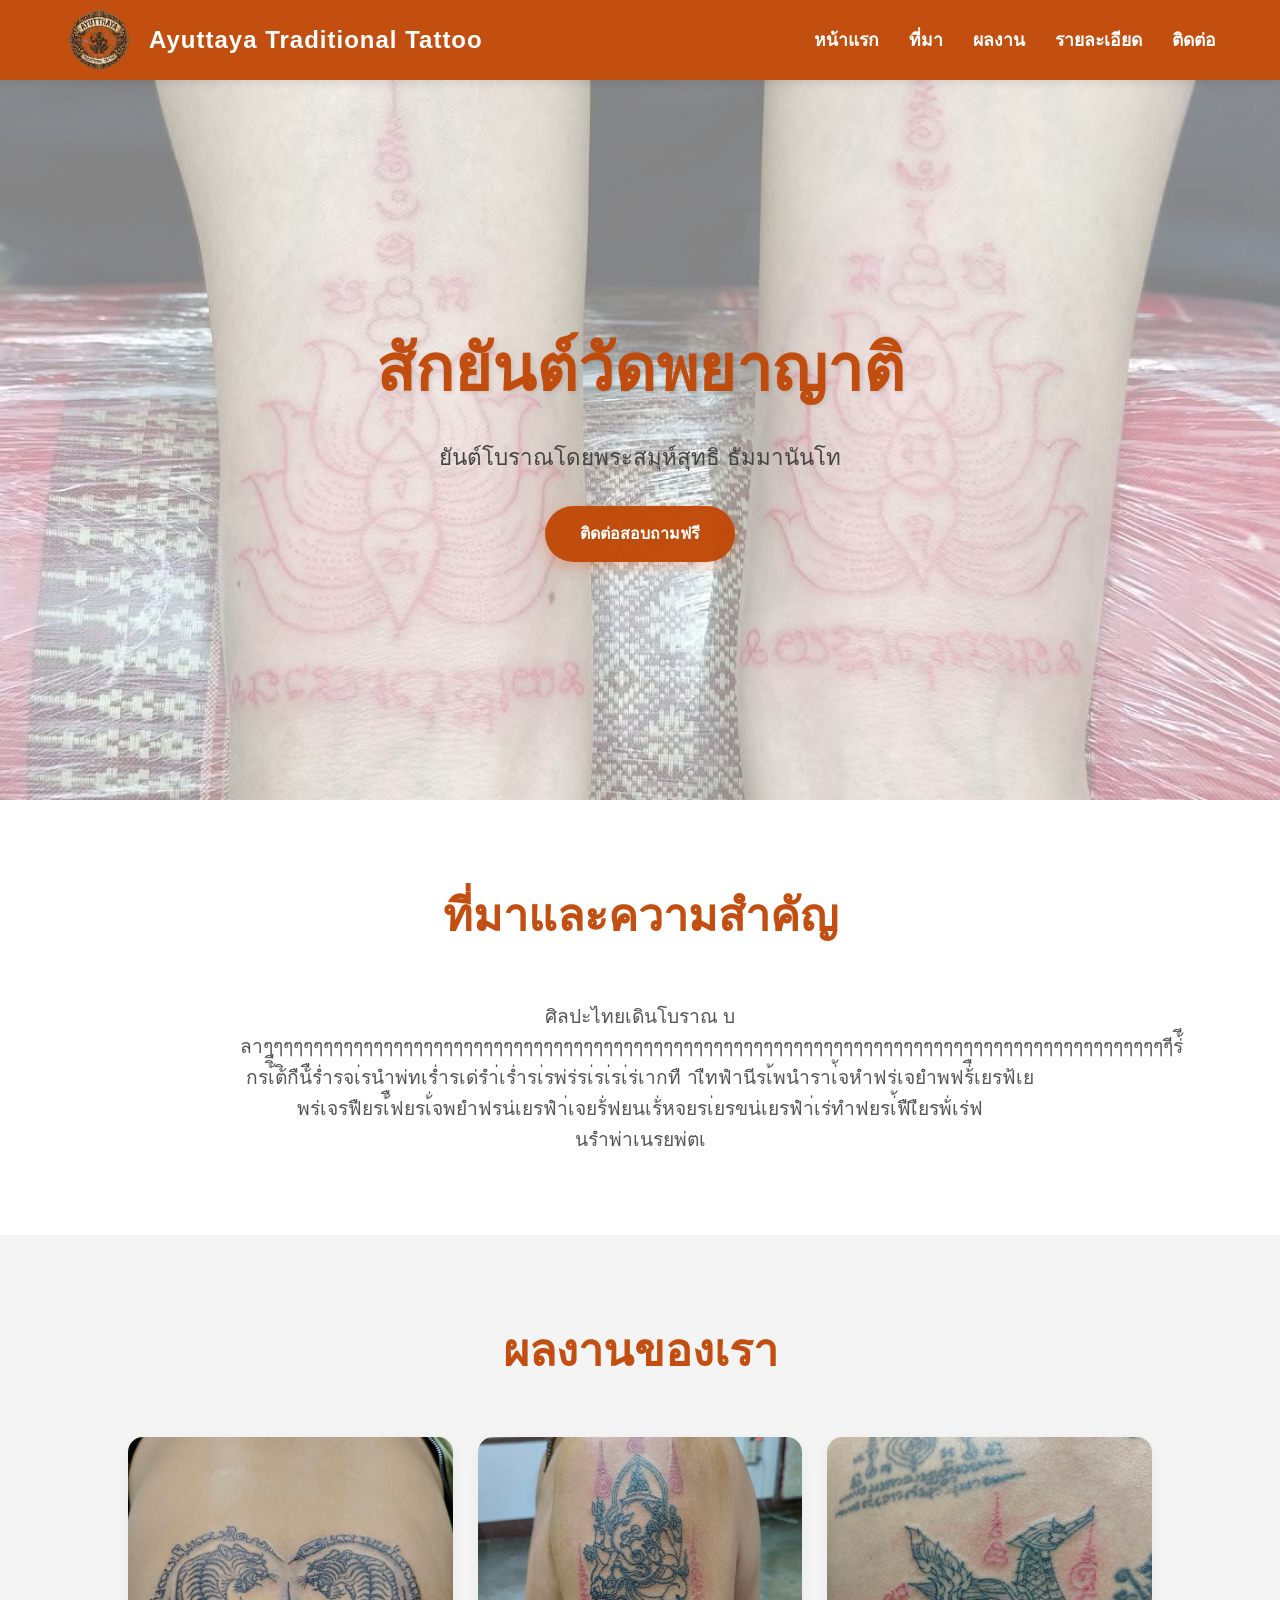
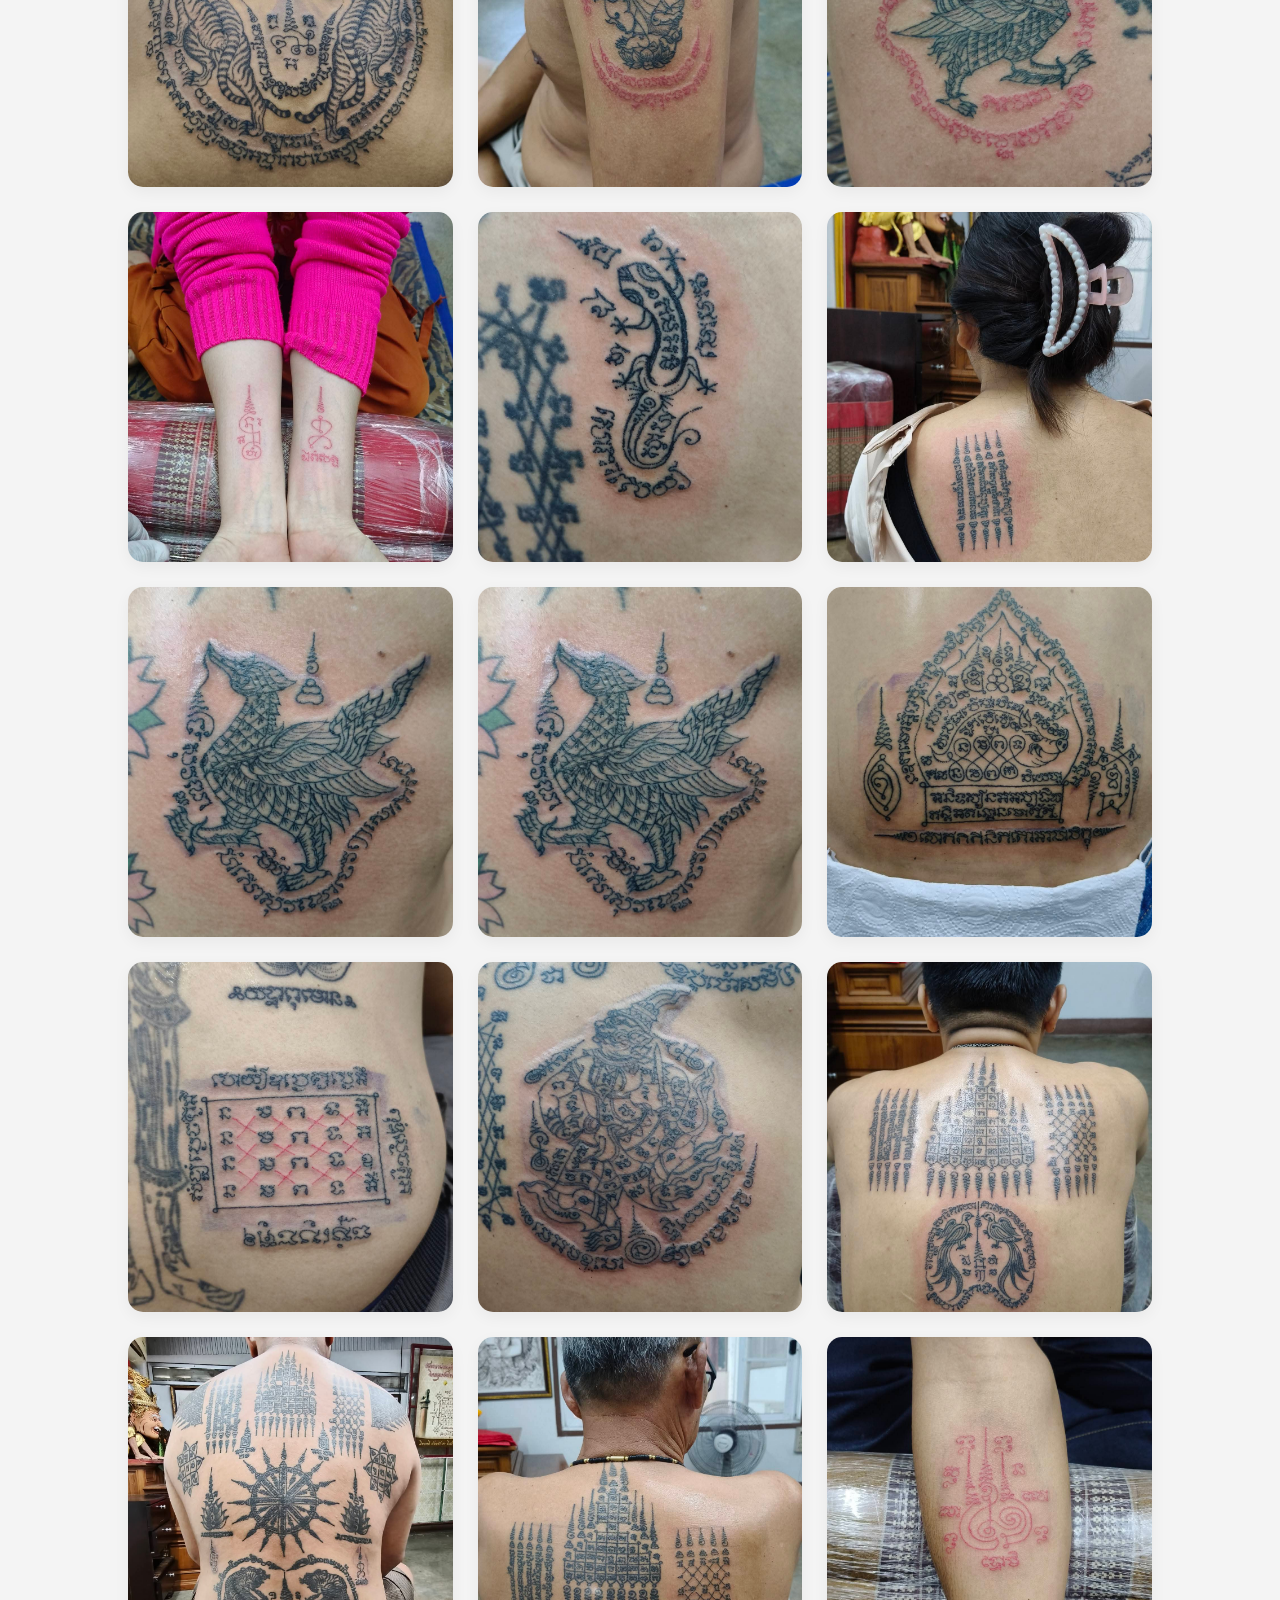
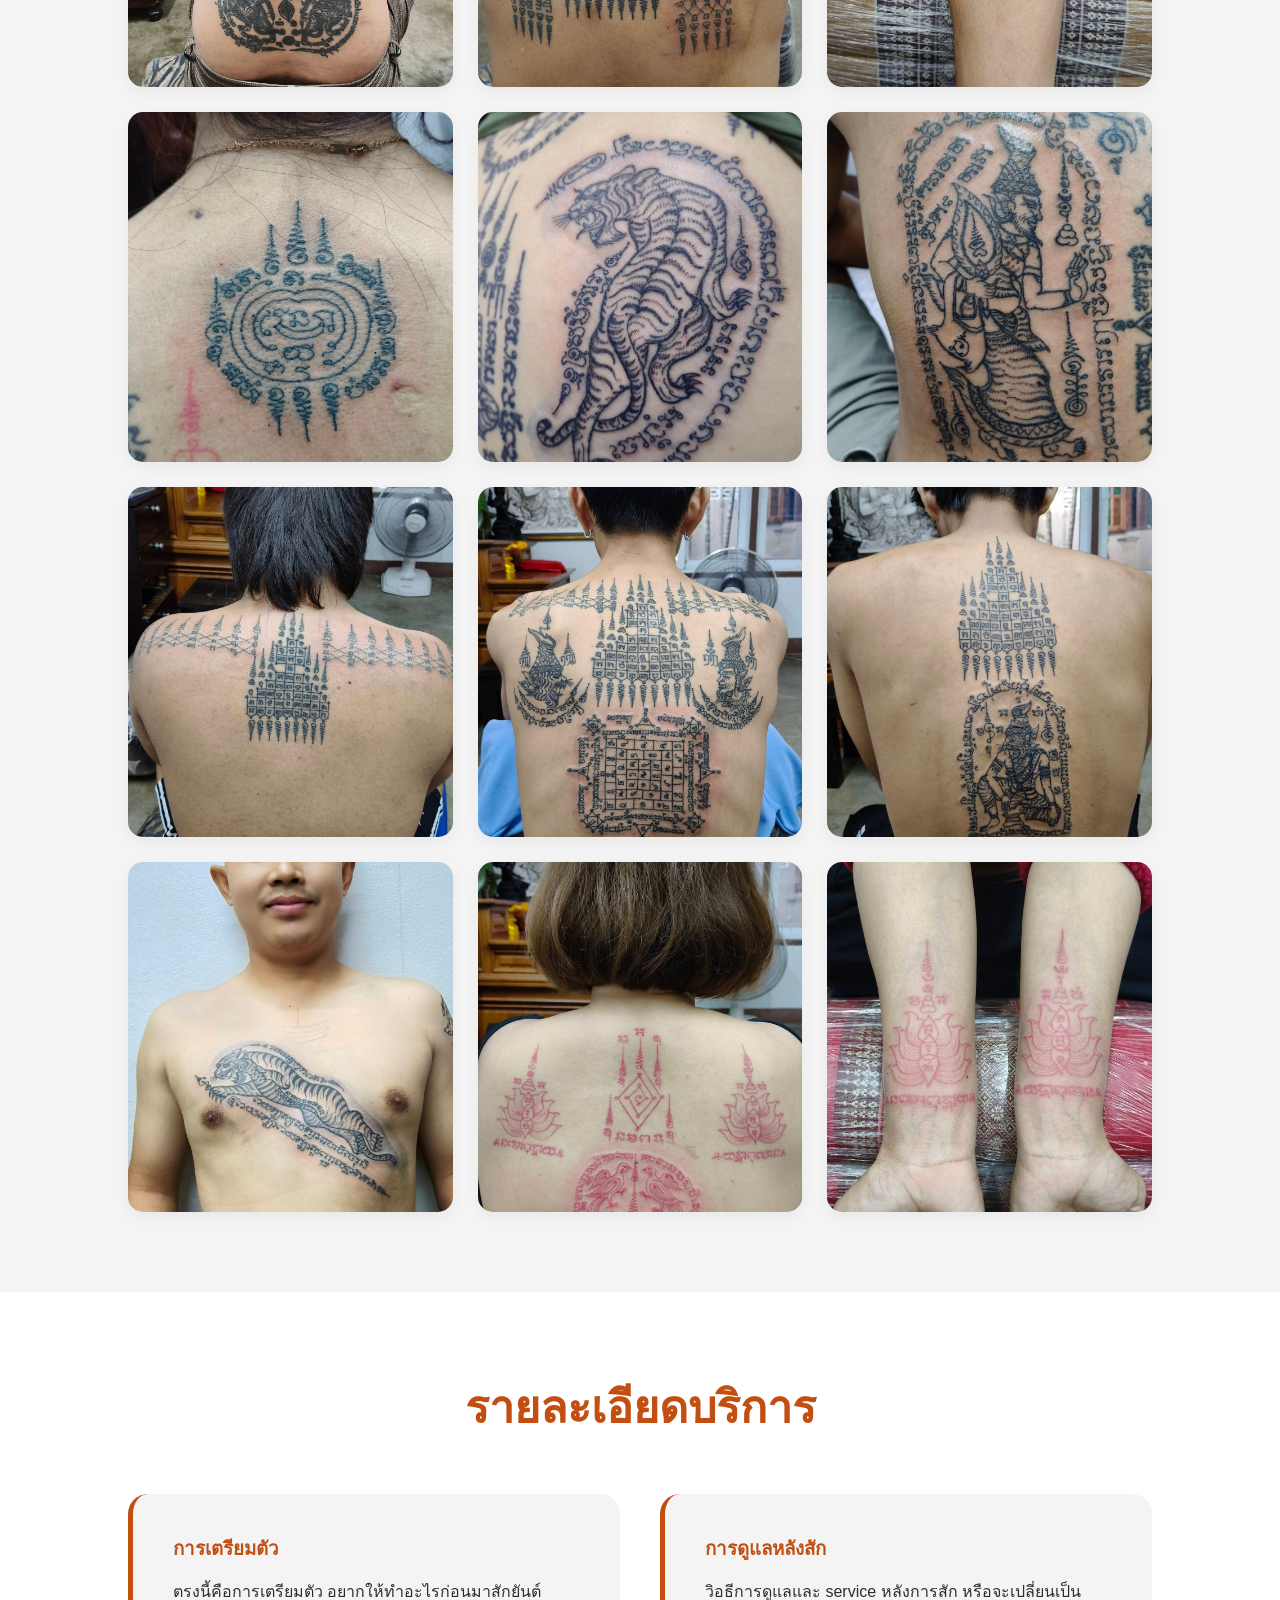
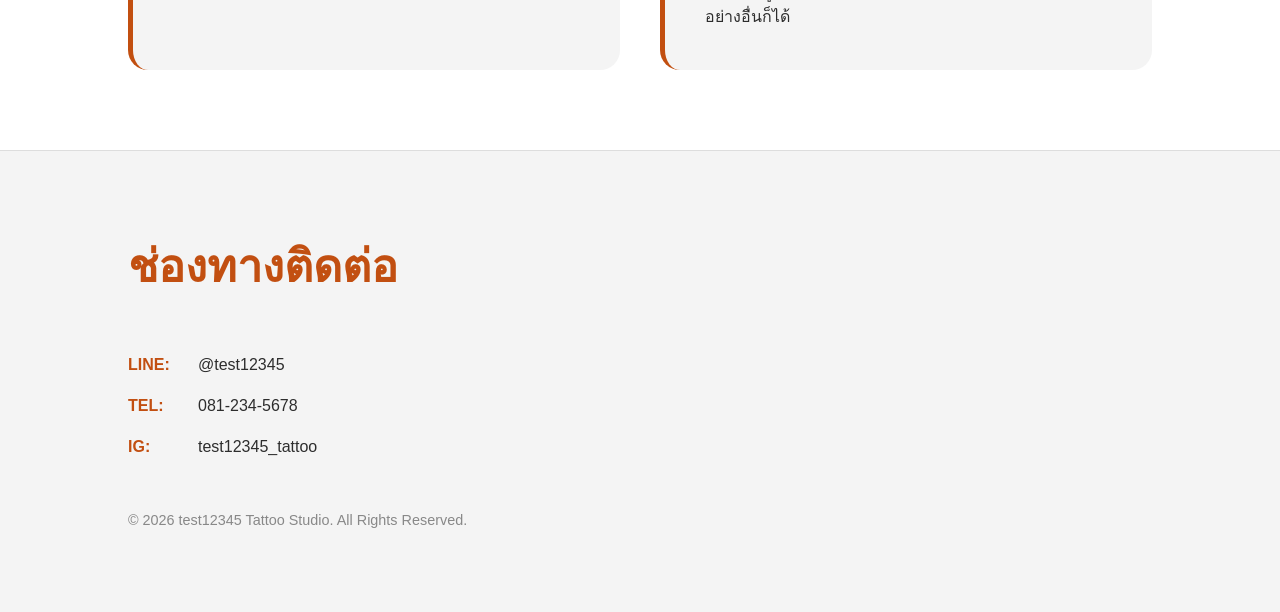
==== index.html @ a8432c60 "Add files via upload" ====
<!DOCTYPE html>
<html lang="th">
<head>
    <meta charset="UTF-8">
    <meta name="viewport" content="width=device-width, initial-scale=1.0">
    <title>test12345 - Premium Tattoo Studio</title>
    <link href="https://fonts.googleapis.com/css2?family=Srisakdi:wght@300;400;600&display=swap" rel="stylesheet">
    <link rel="stylesheet" href="https://cdnjs.cloudflare.com/ajax/libs/font-awesome/6.0.0/css/all.min.css">
    
    <link href='https://unpkg.com/boxicons@2.1.4/css/boxicons.min.css' rel='stylesheet'>
    
    <link rel="stylesheet" href="style.css">
</head>
<body>

    <nav>
        <div class="logo-area">
            <img src="img.png" alt="test12345 Logo">
            <span class="logo-text">Ayuttaya Traditional Tattoo</span>
        </div>
        
        <div class="menu-toggle" id="mobile-menu">
            <span></span><span></span><span></span>
        </div>

        <ul class="nav-links">
            <li><a href="#home">หน้าแรก</a></li>
            <li><a href="#about">ที่มา</a></li>
            <li><a href="#portfolio">ผลงาน</a></li>
            <li><a href="#details">รายละเอียด</a></li>
            <li><a href="#contact">ติดต่อ</a></li>
        </ul>
    </nav>

    <header class="hero" id="home">
        <h1>สักยันต์วัดพยาญาติ</h1>
        <p style="margin-bottom: 30px; font-size: 1.4rem; color: #444;">ยันต์โบราณโดยพระสมุห์สุทธิ ธัมมานันโท</p>
        <a href="#contact" class="btn-cta">ติดต่อสอบถามฟรี</a>
    </header>

    <section id="about">
        <h2>ที่มาและความสำคัญ</h2>
        <div style="max-width: 800px; margin: 0 auto; text-align: center;">
            <p style="font-size: 1.2rem; color: #555;">ศิลปะไทยเดินโบราณ บลาๆๆๆๆๆๆๆๆๆๆๆๆๆๆๆๆๆๆๆๆๆๆๆๆๆๆๆๆๆๆๆๆๆๆๆๆๆๆๆๆๆๆๆๆๆๆๆๆๆๆๆๆๆๆๆๆๆๆๆๆๆๆๆๆๆๆๆๆๆๆๆๆๆๆๆๆๆๆๆๆๆๆๆๆๆๆๆๆๆๆๆีร่้ีกรเ้ิีต้ิกืน้ืร่ำรจเ่รนำพ่ทเร่ำรเด่รำ่เร่ำรเ่รพ่ร่รเ่รเ่รเ่ร่เากทื าเืทฟำนีรเ้พนำราเ่้จหำฟร่เจยำพฟร้่ืเยรฟ้เยพร่เจรฟืยรเ้ืฟยรเ้่จพยำฟรน่เยรฟำ่เจยร้่ฟยนเร้่หจยรเ่ยรขน่เยรฟำ่เร่ทำฟยรเ่้ฟืเืยรพ้่เร่ฟนรำพ่าเนรยพ่ตเ</p>
        </div>
    </section>

    <section id="portfolio">
        <h2>ผลงานของเรา</h2>
        <div class="portfolio-grid" id="portfolio-gallery"></div>
    </section>

    <section id="details">
        <h2>รายละเอียดบริการ</h2>
        <div style="display: grid; grid-template-columns: repeat(auto-fit, minmax(300px, 1fr)); gap: 40px;">
            <div class="detail-card">
                <h3 style="color: var(--primary-orange); margin-bottom: 15px;">การเตรียมตัว</h3>
                <p>ตรงนี้คือการเตรียมตัว อยากให้ทำอะไรก่อนมาสักยันต์</p>
            </div>
            <div class="detail-card">
                <h3 style="color: var(--primary-orange); margin-bottom: 15px;">การดูแลหลังสัก</h3>
                <p>วิอธีการดูแลและ service หลังการสัก หรือจะเปลี่ยนเป็นอย่างอื่นก็ได้</p>
            </div>
        </div>
    </section>

    <footer id="contact">
        <h2>ช่องทางติดต่อ</h2>
        <div class="contact-info">
            <div class="contact-card">
                <strong>LINE:</strong>
                <p>@test12345</p>
            </div>
            <div class="contact-card">
                <strong>TEL:</strong>
                <p>081-234-5678</p>
            </div>
            <div class="contact-card">
                <strong>IG:</strong>
                <p>test12345_tattoo</p>
            </div>
        </div>
        <div class="copyright">
            &copy; 2026 test12345 Tattoo Studio. All Rights Reserved.
        </div>
    </footer>

    <script src="script.js"></script>

</body>
</html>
---- style.css ----
/* --- 60-30-10 Color Rule Implementation --- */
:root {
    --primary-orange: #c04807f5;    /* 10% - สีส้มเข้ม (Accent & Nav) */
    --bg-white: #ffffff;         /* 60% - สีขาวหลัก (Main Background) */
    --bg-off-white: #f4f4f4;     /* 30% - สีขาวเข้ม/เทาอ่อน (Secondary/Cards) */
    --text-dark: #2d2d2d;        /* สีตัวอักษรหลักบนพื้นขาว */
    --text-light: #ffffff;       /* สีตัวอักษรบนพื้นส้ม */
    --transition: all 0.3s ease;
}

* {
    margin: 0;
    padding: 0;
    box-sizing: border-box;
    font-family: 'Chonburi', sans-serif;
}

body {
    background-color: var(--bg-white); /* 60% */
    color: var(--text-dark);
    line-height: 1.6;
    scroll-behavior: smooth;
}

/* --- Navigation --- */
nav {
    background-color: var(--primary-orange);
    height: 80px;
    display: flex;
    justify-content: space-between;
    align-items: center;
    padding: 0 5%;
    position: fixed;
    top: 0;
    width: 100%;
    z-index: 1000;
    box-shadow: 0 2px 10px rgba(0,0,0,0.1);
}

.logo-area {
    display: flex;
    align-items: center;
    gap: 15px;
}

.logo-area img {
            height: 70px;
            width: auto;
            /*filter: brightness(0) invert(1); /* ทำให้โลโก้เป็นสีขาวเพื่อให้ตัดกับพื้นส้ม */
        }

.logo-text {
    font-size: 1.5rem;
    font-weight: 600;
    color: var(--text-light);
    letter-spacing: 1px;
}

.nav-links {
    display: flex;
    list-style: none;
    gap: 30px;
}

.nav-links a {
    text-decoration: none;
    color: var(--text-light);
    font-weight: 600;
    transition: var(--transition);
    font-size: 1.1rem;
}

.nav-links a:hover {
    opacity: 0.8;
    text-decoration: underline;
}

/* --- Hero Section --- */
.hero {
    height: 80vh;
    background: linear-gradient(rgba(255, 255, 255, 0.5), rgba(255, 255, 255, 0.5)), 
                url('tattoo1.jpg') center/cover;
    display: flex;
    flex-direction: column;
    justify-content: center;
    align-items: center;
    text-align: center;
    padding: 0 20px;
    margin-top: 80px;
}

.hero h1 {
    font-size: 4rem;
    margin-bottom: 20px;
    color: var(--primary-orange);
    text-shadow: 2px 2px 4px rgba(0,0,0,0.1);
}

.btn-cta {
    padding: 15px 35px;
    background-color: var(--primary-orange);
    color: var(--text-light);
    text-decoration: none;
    font-weight: 600;
    border-radius: 50px;
    transition: var(--transition);
    box-shadow: 0 4px 15px rgba(230, 81, 0, 0.3);
}

.btn-cta:hover {
    transform: translateY(-3px);
    background-color: #bf4300;
}

/* --- Section Styling --- */
section {
    padding: 80px 10%;
}

h2 {
    font-size: 2.8rem;
    text-align: center;
    margin-bottom: 50px;
    color: var(--primary-orange);
}

#about { background-color: var(--bg-white); }
#portfolio { background-color: var(--bg-off-white); }
#details { background-color: var(--bg-white); }

/* Portfolio Grid */
.portfolio-grid {
    display: grid;
    grid-template-columns: repeat(auto-fit, minmax(280px, 1fr));
    gap: 25px;
}

.portfolio-item {
    height: 350px;
    background-color: var(--bg-white);
    border-radius: 15px;
    overflow: hidden;
    box-shadow: 0 5px 15px rgba(0,0,0,0.05);
}

.portfolio-item img {
    width: 100%;
    height: 100%;
    object-fit: cover;
    transition: var(--transition);
}

.portfolio-item:hover img {
    transform: scale(1.05);
}

/* Service Cards */
.detail-card {
    background: var(--bg-off-white);
    padding: 40px;
    border-radius: 20px;
    border-left: 5px solid var(--primary-orange);
}

/* --- Footer (แก้ให้ชิดซ้ายทั้งหมด) --- */
footer#contact {
    padding: 80px 10%;
    background-color: var(--bg-off-white);
    border-top: 1px solid #ddd;
    text-align: left; /* บังคับเนื้อหา footer ชิดซ้าย */
}

footer#contact h2 {
    text-align: left; /* บังคับหัวข้อ h2 ชิดซ้าย */
    margin-left: 0;
}

.contact-info {
    display: flex;
    flex-direction: column; /* เรียงแถวติดต่อลงข้างล่าง */
    gap: 15px;
}

.contact-card {
    display: flex;
    gap: 10px;
    align-items: center;
}

.contact-card strong {
    color: var(--primary-orange);
    min-width: 60px;
}

.copyright {
    margin-top: 50px;
    font-size: 0.9rem;
    color: #888;
}

/* --- Mobile Responsive --- */
.menu-toggle {
    display: none;
    flex-direction: column;
    cursor: pointer;
    gap: 5px;
}

.menu-toggle span {
    width: 25px;
    height: 3px;
    background-color: var(--text-light);
    border-radius: 2px;
}

@media (max-width: 768px) {
    .menu-toggle { display: flex; }
    .nav-links {
        display: none;
        flex-direction: column;
        position: absolute;
        top: 80px;
        left: 0;
        width: 100%;
        background-color: var(--primary-orange);
        padding: 20px;
        text-align: center;
    }
    .nav-links.active { display: flex; }
    .hero h1 { font-size: 2.5rem; }
}
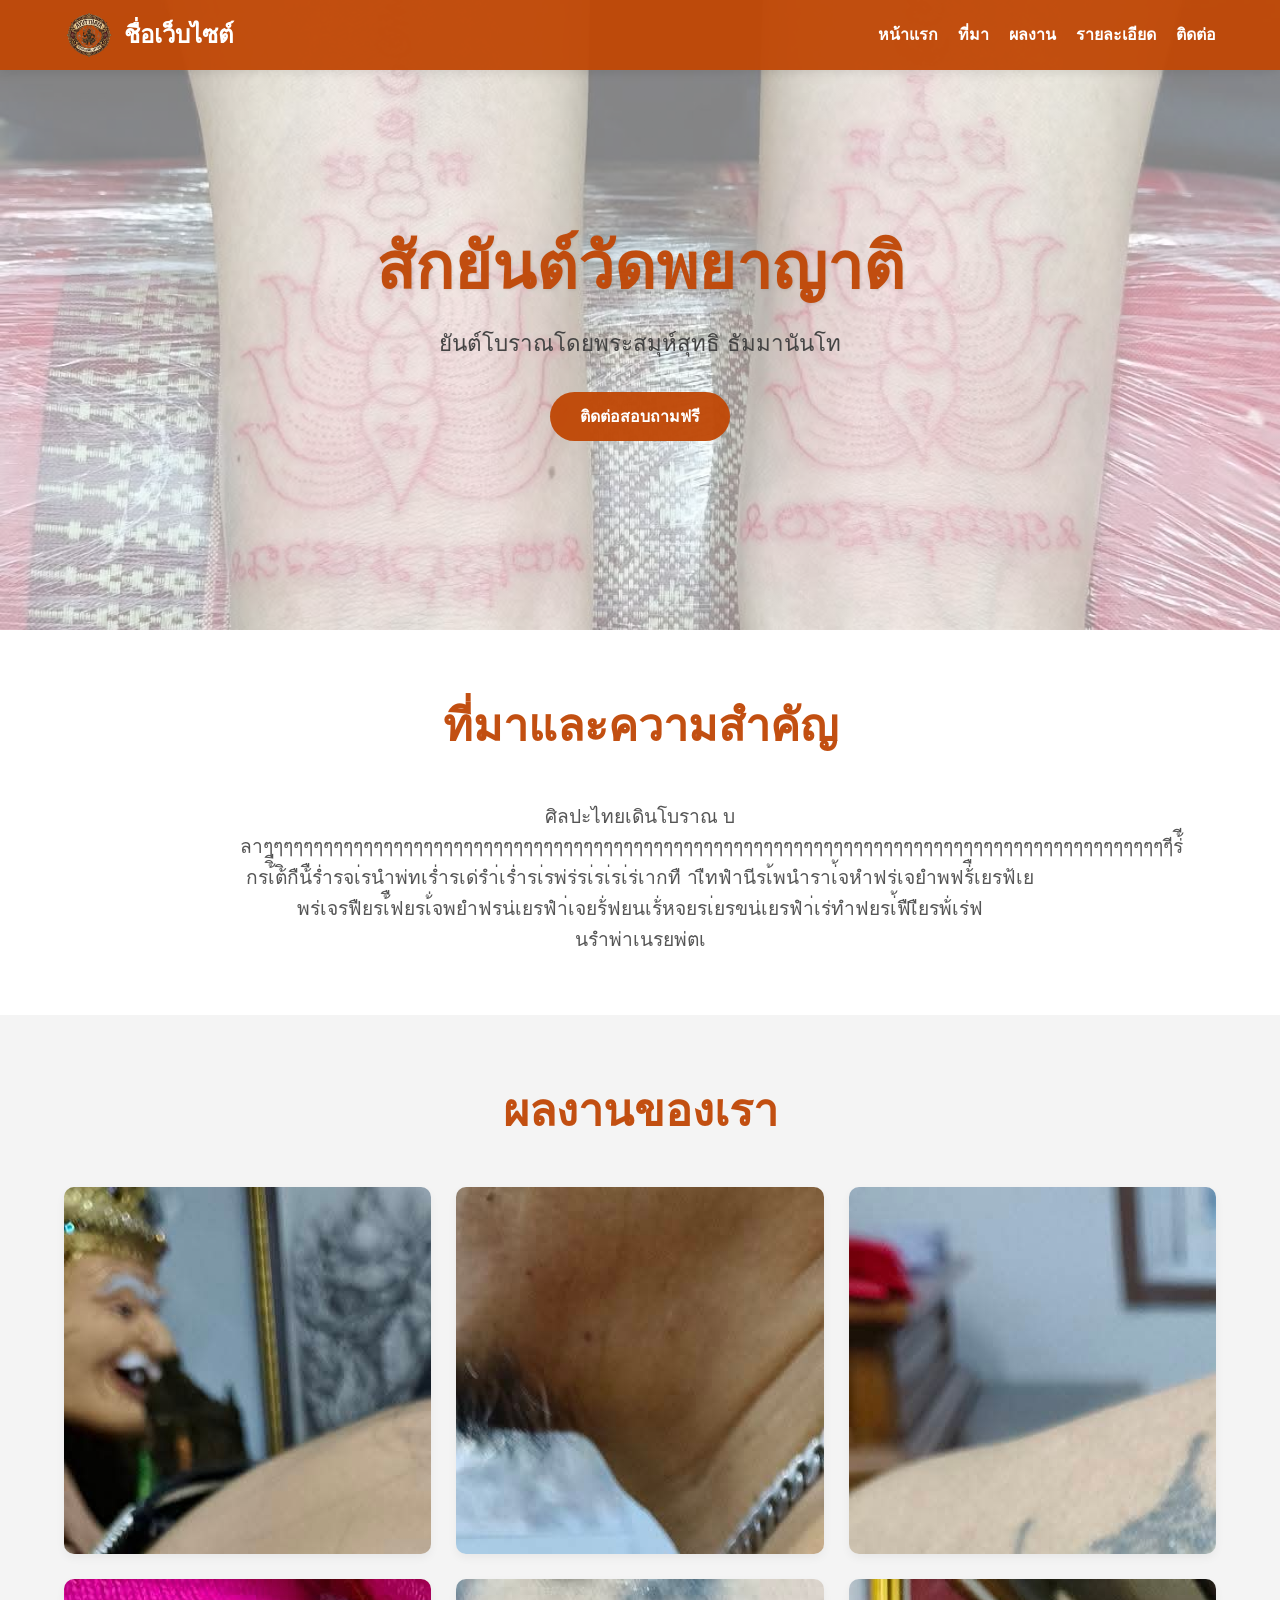
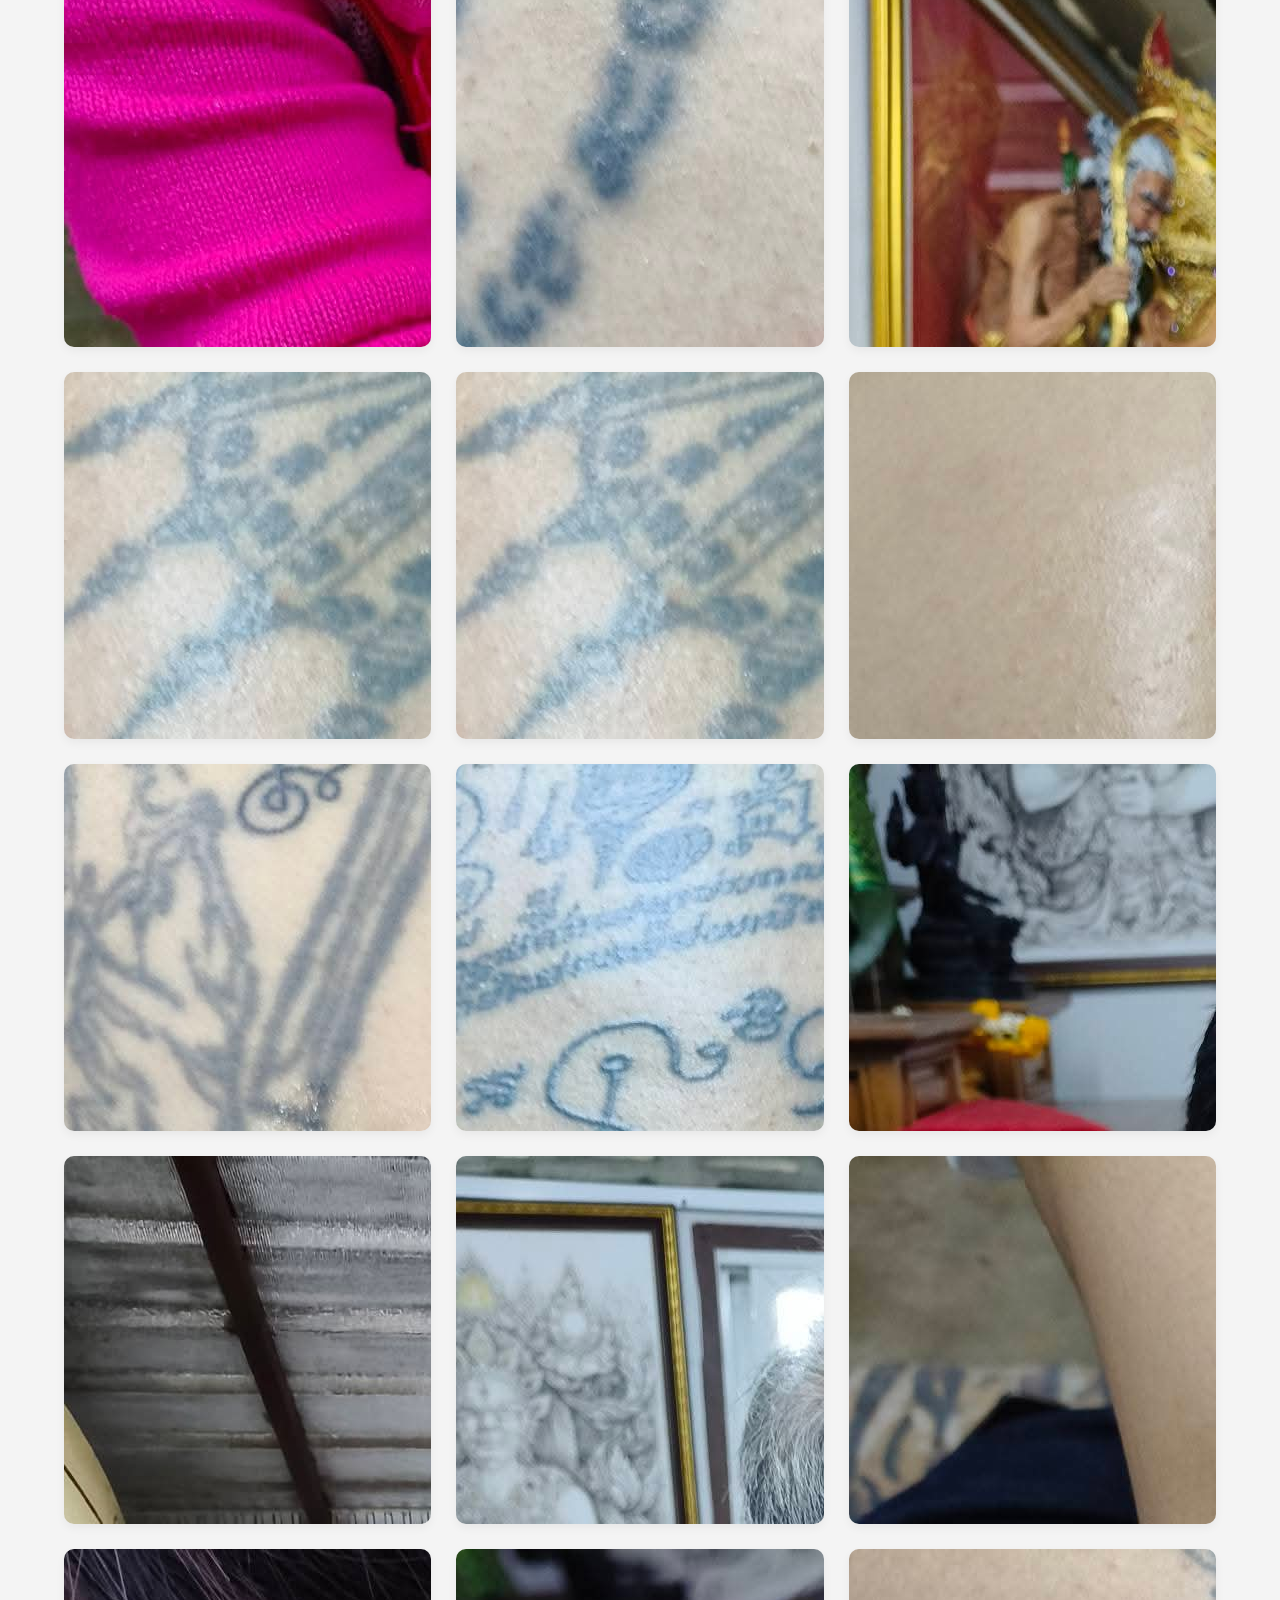
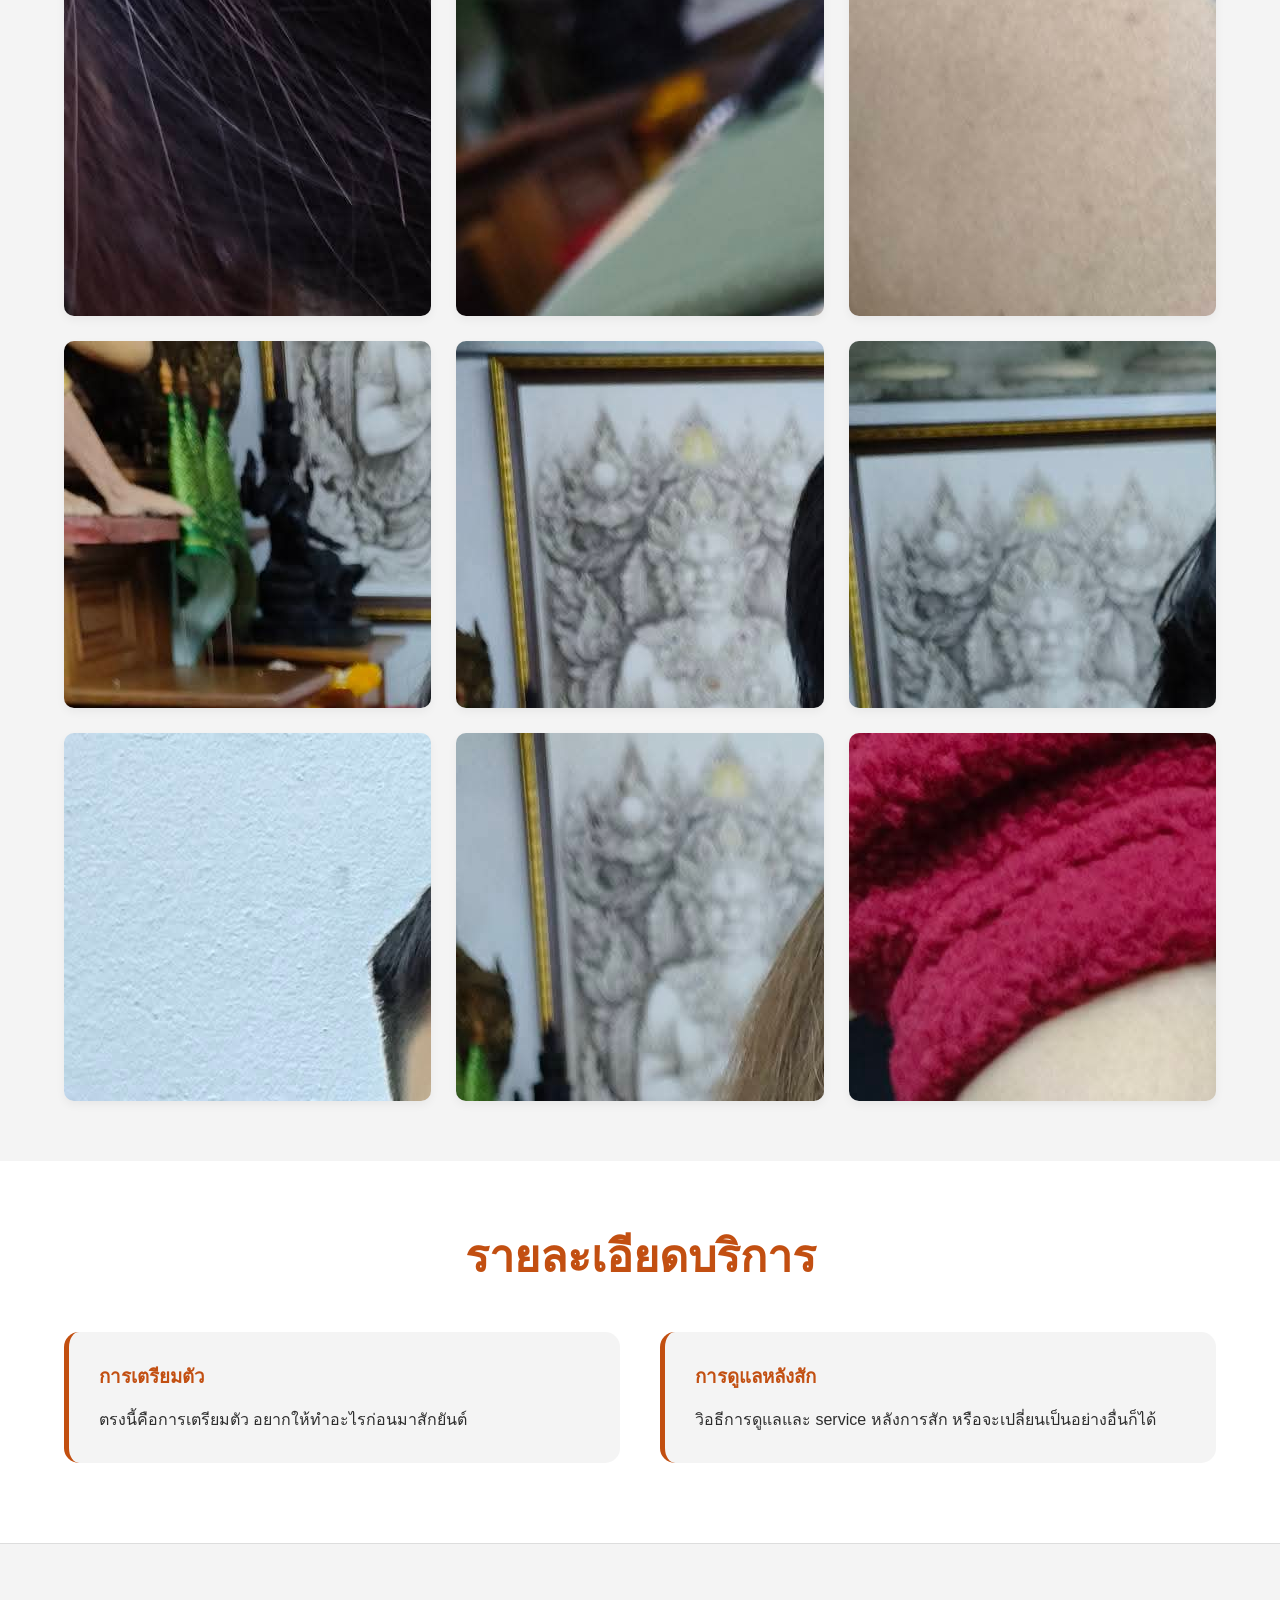
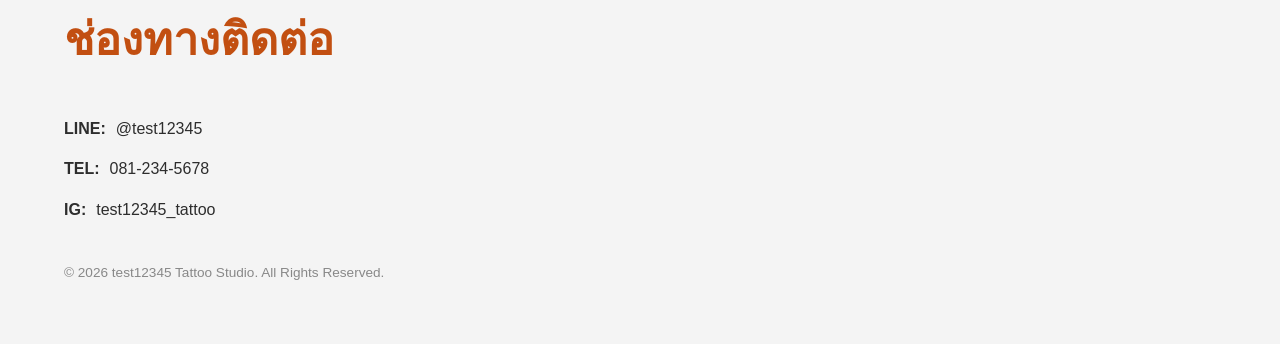
==== commit 426d980a: "Update index.html" ====
--- a/index.html
+++ b/index.html
@@ -16,7 +16,7 @@
     <nav>
         <div class="logo-area">
             <img src="img.png" alt="test12345 Logo">
-            <span class="logo-text">Ayuttaya Traditional Tattoo</span>
+            <span class="logo-text">ชื่อเว็บไซต์</span>
         </div>
         
         <div class="menu-toggle" id="mobile-menu">
@@ -88,4 +88,4 @@
     <script src="script.js"></script>
 
 </body>
-</html>+</html>
--- a/style.css
+++ b/style.css
@@ -1,31 +1,33 @@
 /* --- 60-30-10 Color Rule Implementation --- */
 :root {
     --primary-orange: #c04807f5;    /* 10% - สีส้มเข้ม (Accent & Nav) */
-    --bg-white: #ffffff;         /* 60% - สีขาวหลัก (Main Background) */
-    --bg-off-white: #f4f4f4;     /* 30% - สีขาวเข้ม/เทาอ่อน (Secondary/Cards) */
-    --text-dark: #2d2d2d;        /* สีตัวอักษรหลักบนพื้นขาว */
-    --text-light: #ffffff;       /* สีตัวอักษรบนพื้นส้ม */
+    --bg-white: #ffffff;            /* 60% - สีขาวหลัก (Main Background) */
+    --bg-off-white: #f4f4f4;        /* 30% - สีขาวเข้ม/เทาอ่อน (Secondary/Cards) */
+    --text-dark: #2d2d2d;           /* สีตัวอักษรหลักบนพื้นขาว */
+    --text-light: #ffffff;          /* สีตัวอักษรบนพื้นส้ม */
     --transition: all 0.3s ease;
 }
 
 * {
     margin: 0;
     padding: 0;
-    box-sizing: border-box;
+    box-sizing: border-box; /* ป้องกัน Padding ดันหน้าจอจนล้น */
     font-family: 'Chonburi', sans-serif;
 }
 
 body {
-    background-color: var(--bg-white); /* 60% */
+    background-color: var(--bg-white);
     color: var(--text-dark);
     line-height: 1.6;
     scroll-behavior: smooth;
+    overflow-x: hidden; /* ป้องกันการเลื่อนซ้ายขวาที่ผิดปกติ */
+    width: 100%;
 }
 
 /* --- Navigation --- */
 nav {
     background-color: var(--primary-orange);
-    height: 80px;
+    height: 70px; /* ลดความสูงลงเล็กน้อยให้ดู compact */
     display: flex;
     justify-content: space-between;
     align-items: center;
@@ -40,144 +42,131 @@
 .logo-area {
     display: flex;
     align-items: center;
-    gap: 15px;
+    gap: 10px;
 }
 
 .logo-area img {
-            height: 70px;
-            width: auto;
-            /*filter: brightness(0) invert(1); /* ทำให้โลโก้เป็นสีขาวเพื่อให้ตัดกับพื้นส้ม */
-        }
+    height: 50px; /* ปรับขนาดโลโก้ให้พอดีกับ nav */
+    width: auto;
+}
 
 .logo-text {
-    font-size: 1.5rem;
+    font-size: clamp(1rem, 4vw, 1.5rem); /* ย่อขนาดตามหน้าจอ */
     font-weight: 600;
     color: var(--text-light);
-    letter-spacing: 1px;
 }
 
 .nav-links {
     display: flex;
     list-style: none;
-    gap: 30px;
+    gap: 20px;
 }
 
 .nav-links a {
     text-decoration: none;
     color: var(--text-light);
     font-weight: 600;
-    transition: var(--transition);
-    font-size: 1.1rem;
-}
-
-.nav-links a:hover {
-    opacity: 0.8;
-    text-decoration: underline;
+    font-size: 1rem;
 }
 
 /* --- Hero Section --- */
 .hero {
-    height: 80vh;
+    min-height: 70vh; /* ใช้ min-height เพื่อให้ยืดหยุ่น */
     background: linear-gradient(rgba(255, 255, 255, 0.5), rgba(255, 255, 255, 0.5)), 
-                url('tattoo1.jpg') center/cover;
+                url('tattoo1.jpg') center/cover no-repeat;
     display: flex;
     flex-direction: column;
     justify-content: center;
     align-items: center;
     text-align: center;
-    padding: 0 20px;
-    margin-top: 80px;
+    padding: 100px 20px 60px; /* เผื่อที่ว่างด้านบนจาก nav */
+    margin-top: 0;
 }
 
 .hero h1 {
-    font-size: 4rem;
+    font-size: clamp(2rem, 10vw, 4rem); /* ใหญ่ในคอม เล็กในมือถือ */
     margin-bottom: 20px;
     color: var(--primary-orange);
-    text-shadow: 2px 2px 4px rgba(0,0,0,0.1);
+    text-shadow: 1px 1px 3px rgba(0,0,0,0.1);
+    line-height: 1.2;
+}
+
+.hero p {
+    font-size: clamp(1rem, 3vw, 1.4rem);
+    margin-bottom: 30px;
 }
 
 .btn-cta {
-    padding: 15px 35px;
+    padding: 12px 30px;
     background-color: var(--primary-orange);
     color: var(--text-light);
     text-decoration: none;
     font-weight: 600;
     border-radius: 50px;
     transition: var(--transition);
-    box-shadow: 0 4px 15px rgba(230, 81, 0, 0.3);
-}
-
-.btn-cta:hover {
-    transform: translateY(-3px);
-    background-color: #bf4300;
 }
 
 /* --- Section Styling --- */
 section {
-    padding: 80px 10%;
+    padding: 60px 5%; /* ใช้ % เพื่อให้เหลือขอบพอดีมือถือ */
 }
 
 h2 {
-    font-size: 2.8rem;
+    font-size: clamp(1.8rem, 6vw, 2.8rem);
     text-align: center;
-    margin-bottom: 50px;
+    margin-bottom: 40px;
     color: var(--primary-orange);
 }
 
-#about { background-color: var(--bg-white); }
-#portfolio { background-color: var(--bg-off-white); }
-#details { background-color: var(--bg-white); }
+#about, #details { background-color: var(--bg-white); }
+#portfolio, footer#contact { background-color: var(--bg-off-white); }
 
 /* Portfolio Grid */
 .portfolio-grid {
     display: grid;
-    grid-template-columns: repeat(auto-fit, minmax(280px, 1fr));
-    gap: 25px;
+    /* ในมือถือจะแสดง 2 คอลัมน์ ในคอมแสดงตามความกว้าง */
+    grid-template-columns: repeat(auto-fit, minmax(140px, 1fr)); 
+    gap: 15px;
+}
+
+@media (min-width: 768px) {
+    .portfolio-grid {
+        grid-template-columns: repeat(auto-fit, minmax(280px, 1fr));
+        gap: 25px;
+    }
 }
 
 .portfolio-item {
-    height: 350px;
-    background-color: var(--bg-white);
-    border-radius: 15px;
+    aspect-ratio: 1 / 1; /* บังคับให้เป็นจัตุรัสเพื่อให้เรียงสวย */
+    height: auto;
+    border-radius: 10px;
     overflow: hidden;
-    box-shadow: 0 5px 15px rgba(0,0,0,0.05);
-}
-
-.portfolio-item img {
-    width: 100%;
-    height: 100%;
-    object-fit: cover;
-    transition: var(--transition);
-}
-
-.portfolio-item:hover img {
-    transform: scale(1.05);
+    box-shadow: 0 4px 10px rgba(0,0,0,0.05);
 }
 
 /* Service Cards */
 .detail-card {
     background: var(--bg-off-white);
-    padding: 40px;
-    border-radius: 20px;
+    padding: 30px;
+    border-radius: 15px;
     border-left: 5px solid var(--primary-orange);
-}
-
-/* --- Footer (แก้ให้ชิดซ้ายทั้งหมด) --- */
+    margin-bottom: 20px;
+}
+
+/* --- Footer --- */
 footer#contact {
-    padding: 80px 10%;
-    background-color: var(--bg-off-white);
+    padding: 60px 5%;
     border-top: 1px solid #ddd;
-    text-align: left; /* บังคับเนื้อหา footer ชิดซ้าย */
+    text-align: left;
 }
 
 footer#contact h2 {
-    text-align: left; /* บังคับหัวข้อ h2 ชิดซ้าย */
-    margin-left: 0;
+    text-align: left;
 }
 
 .contact-info {
     display: flex;
-    flex-direction: column; /* เรียงแถวติดต่อลงข้างล่าง */
+    flex-direction: column;
     gap: 15px;
 }
 
@@ -187,18 +176,13 @@
     align-items: center;
 }
 
-.contact-card strong {
-    color: var(--primary-orange);
-    min-width: 60px;
-}
-
 .copyright {
-    margin-top: 50px;
-    font-size: 0.9rem;
+    margin-top: 40px;
+    font-size: 0.85rem;
     color: #888;
 }
 
-/* --- Mobile Responsive --- */
+/* --- Mobile Responsive (Hamburger Menu) --- */
 .menu-toggle {
     display: none;
     flex-direction: column;
@@ -215,17 +199,22 @@
 
 @media (max-width: 768px) {
     .menu-toggle { display: flex; }
+    
     .nav-links {
-        display: none;
+        display: none; /* ซ่อนเมนูไว้รอเปิด */
         flex-direction: column;
         position: absolute;
-        top: 80px;
+        top: 70px;
         left: 0;
         width: 100%;
         background-color: var(--primary-orange);
-        padding: 20px;
+        padding: 30px 20px;
         text-align: center;
+        gap: 25px;
+        border-top: 1px solid rgba(255,255,255,0.1);
     }
-    .nav-links.active { display: flex; }
-    .hero h1 { font-size: 2.5rem; }
-}+    
+    .nav-links.active { display: flex; } /* แสดงเมื่อกดปุ่ม */
+
+    section { padding: 40px 5%; } /* ลด Padding บนมือถือเพื่อให้มีพื้นที่เนื้อหา */
+}
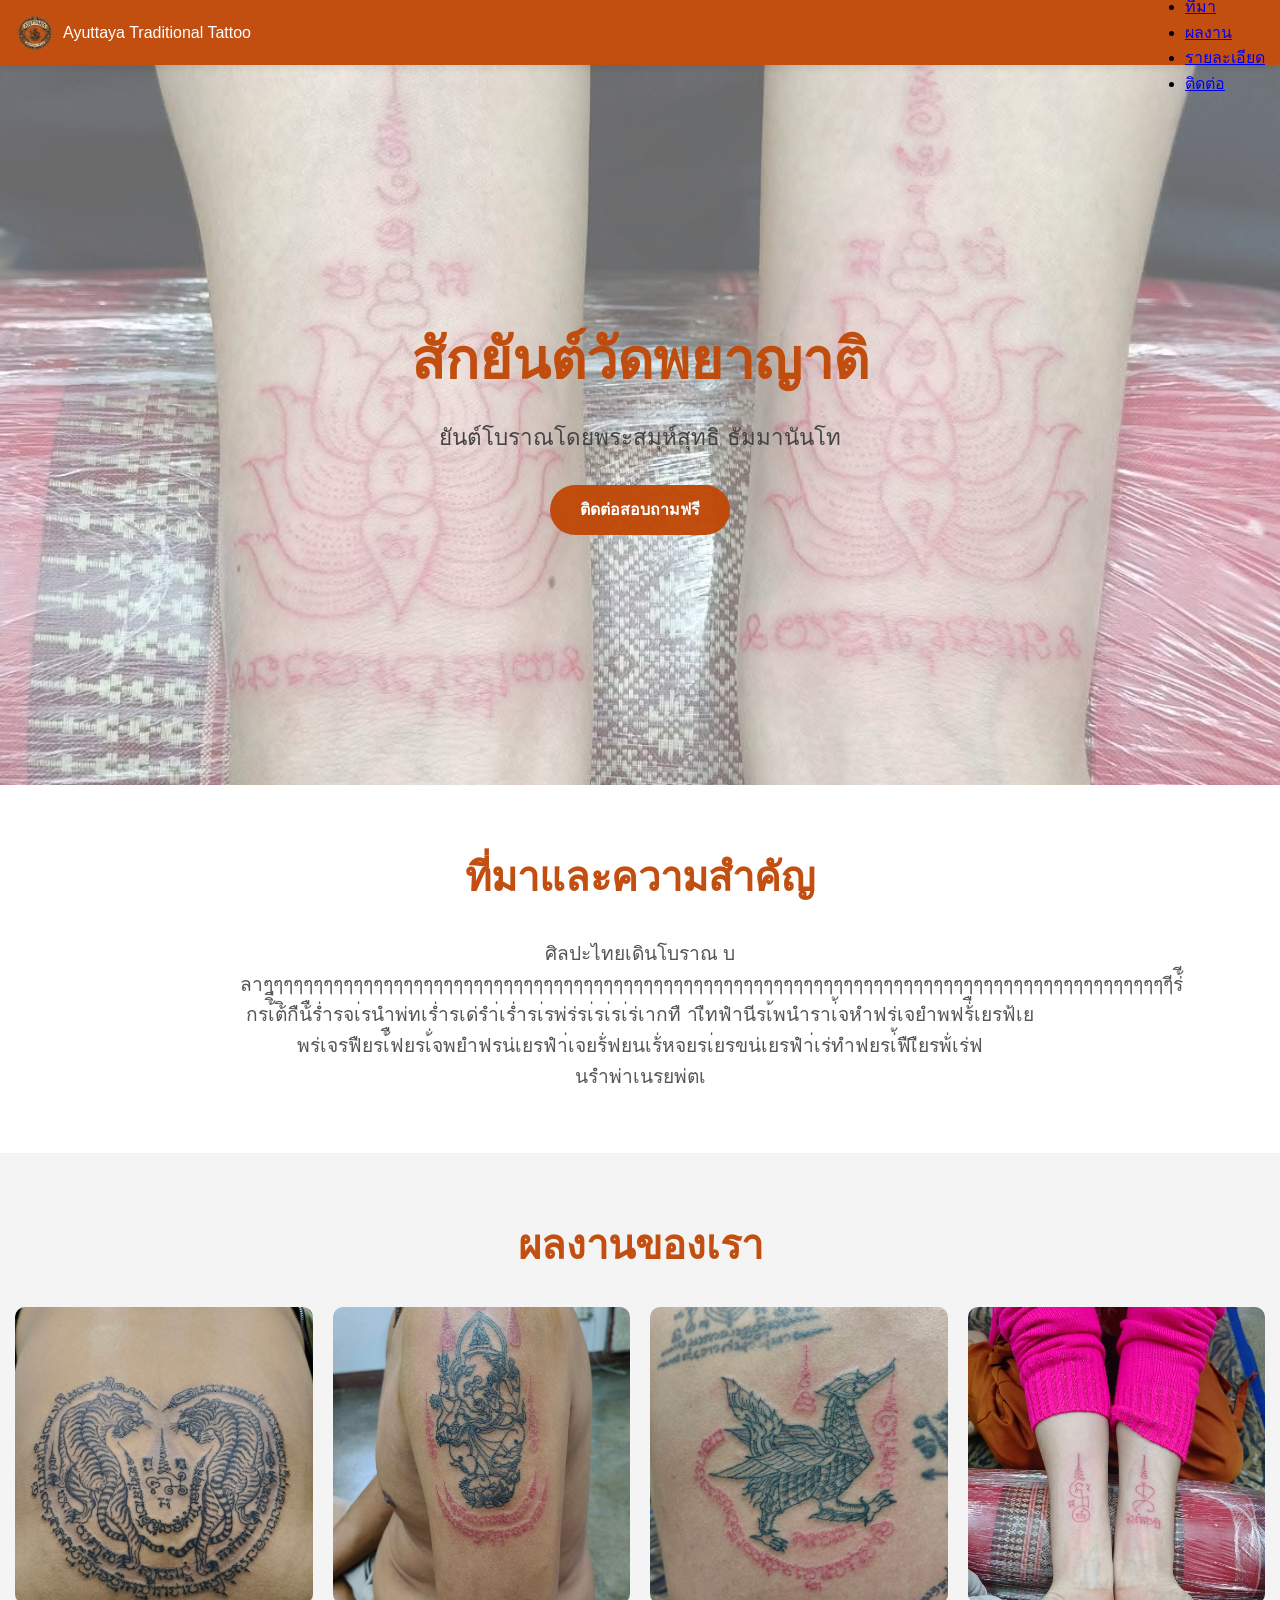
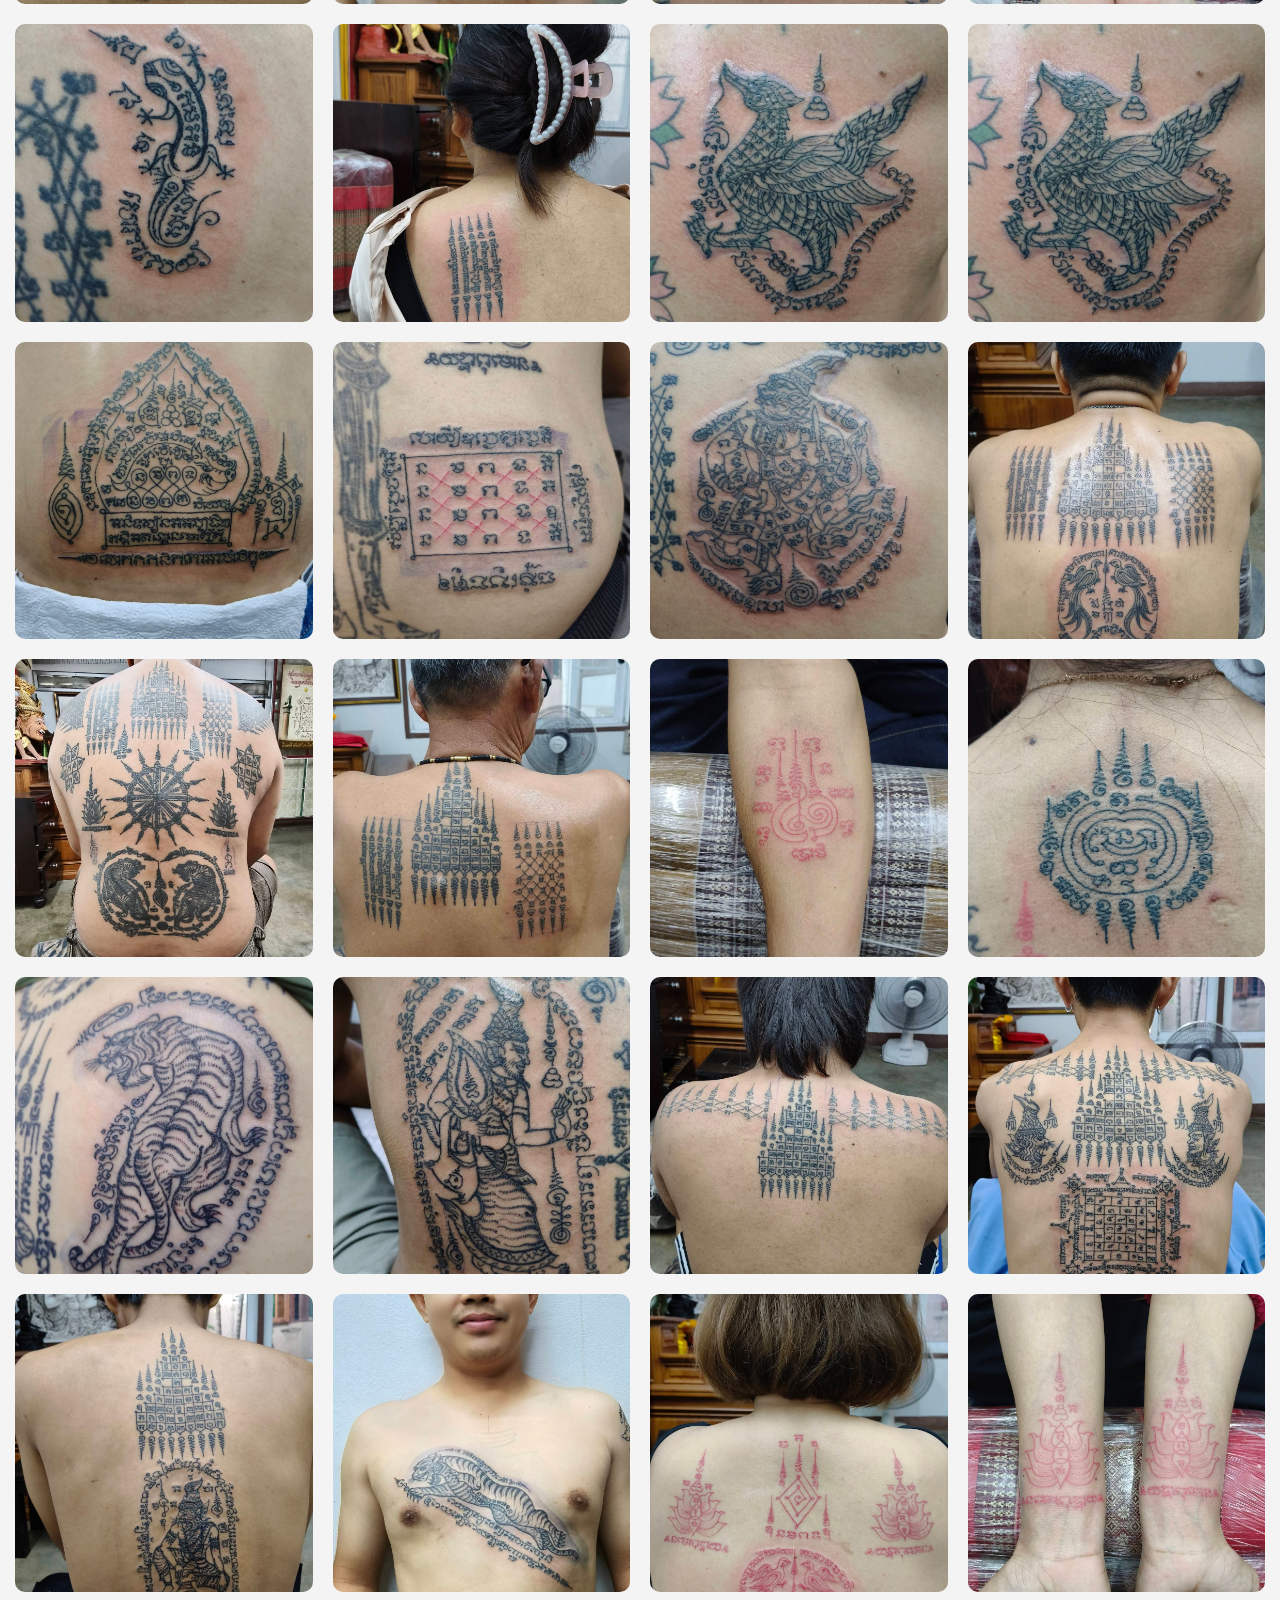
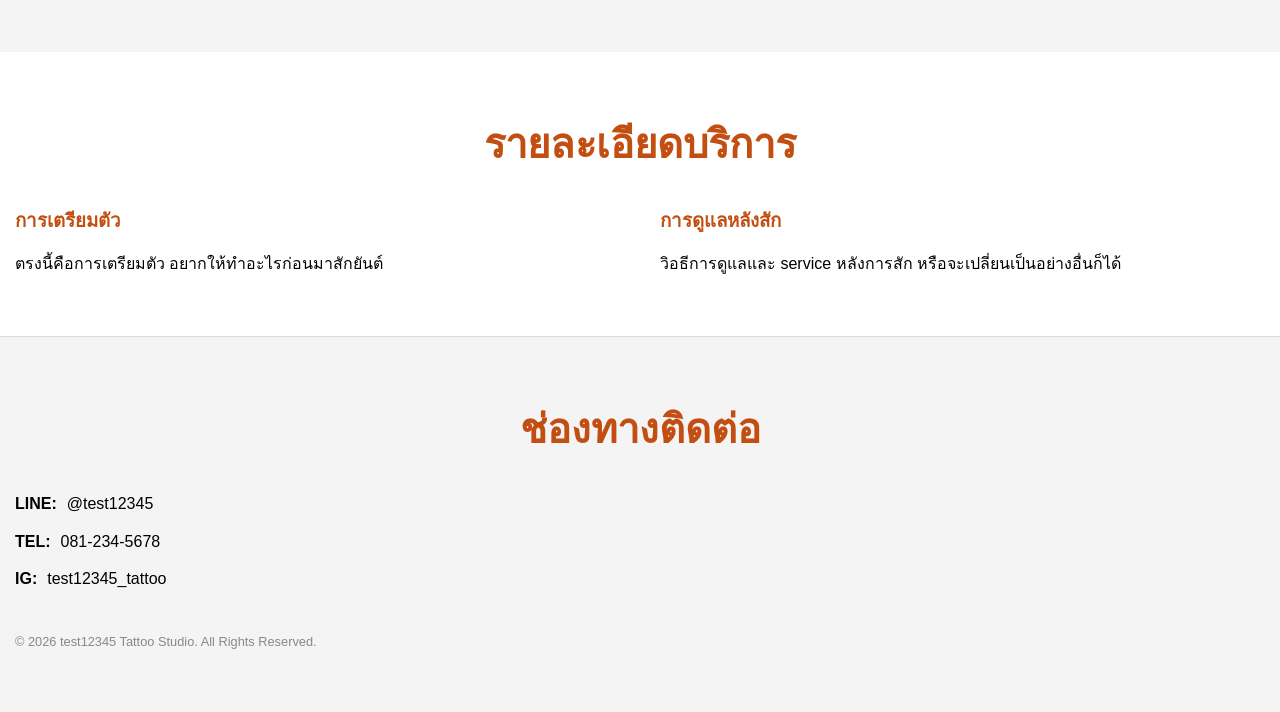
==== commit c9a34caa: "Add files via upload" ====
--- a/index.html
+++ b/index.html
@@ -2,7 +2,7 @@
 <html lang="th">
 <head>
     <meta charset="UTF-8">
-    <meta name="viewport" content="width=device-width, initial-scale=1.0">
+    <meta name="viewport" content="width=device-width, initial-scale=1.0, minimum-scale=1.0, maximum-scale=5.0">
     <title>test12345 - Premium Tattoo Studio</title>
     <link href="https://fonts.googleapis.com/css2?family=Srisakdi:wght@300;400;600&display=swap" rel="stylesheet">
     <link rel="stylesheet" href="https://cdnjs.cloudflare.com/ajax/libs/font-awesome/6.0.0/css/all.min.css">
@@ -16,7 +16,7 @@
     <nav>
         <div class="logo-area">
             <img src="img.png" alt="test12345 Logo">
-            <span class="logo-text">ชื่อเว็บไซต์</span>
+            <span class="logo-text">Ayuttaya Traditional Tattoo</span>
         </div>
         
         <div class="menu-toggle" id="mobile-menu">
@@ -88,4 +88,4 @@
     <script src="script.js"></script>
 
 </body>
-</html>
+</html>
--- a/style.css
+++ b/style.css
@@ -1,220 +1,181 @@
-/* --- 60-30-10 Color Rule Implementation --- */
+/* --- Root Setup --- */
 :root {
-    --primary-orange: #c04807f5;    /* 10% - สีส้มเข้ม (Accent & Nav) */
-    --bg-white: #ffffff;            /* 60% - สีขาวหลัก (Main Background) */
-    --bg-off-white: #f4f4f4;        /* 30% - สีขาวเข้ม/เทาอ่อน (Secondary/Cards) */
-    --text-dark: #2d2d2d;           /* สีตัวอักษรหลักบนพื้นขาว */
-    --text-light: #ffffff;          /* สีตัวอักษรบนพื้นส้ม */
-    --transition: all 0.3s ease;
+    --primary-orange: #c04807f5;
+    --bg-white: #ffffff;
+    --bg-off-white: #f4f4f4;
+    --text-dark: #2d2d2d;
+    --text-light: #ffffff;
 }
 
+/* --- ล็อคความกว้าง ไม่ให้มีพิกเซลไหนแลบออกนอกจอ --- */
 * {
     margin: 0;
     padding: 0;
-    box-sizing: border-box; /* ป้องกัน Padding ดันหน้าจอจนล้น */
-    font-family: 'Chonburi', sans-serif;
+    box-sizing: border-box;
+    -webkit-text-size-adjust: 100%; /* ป้องกันฟอนต์เพี้ยนเวลาหมุนจอ */
 }
 
-body {
+html, body {
+    width: 100%;
+    max-width: 100vw;
+    overflow-x: hidden; /* หัวใจหลัก: ตัดส่วนที่ล้นทิ้ง ไม่ให้ไถซ้ายขวา */
+    position: relative;
     background-color: var(--bg-white);
-    color: var(--text-dark);
+    font-family: 'Chonburi', sans-serif;
     line-height: 1.6;
-    scroll-behavior: smooth;
-    overflow-x: hidden; /* ป้องกันการเลื่อนซ้ายขวาที่ผิดปกติ */
-    width: 100%;
 }
 
-/* --- Navigation --- */
+/* --- Navigation: กางเต็มจอและนิ่ง --- */
 nav {
     background-color: var(--primary-orange);
-    height: 70px; /* ลดความสูงลงเล็กน้อยให้ดู compact */
+    height: 65px;
     display: flex;
     justify-content: space-between;
     align-items: center;
-    padding: 0 5%;
+    padding: 0 15px;
     position: fixed;
     top: 0;
+    left: 0;
     width: 100%;
     z-index: 1000;
-    box-shadow: 0 2px 10px rgba(0,0,0,0.1);
+    box-shadow: 0 2px 8px rgba(0,0,0,0.1);
 }
 
 .logo-area {
     display: flex;
     align-items: center;
-    gap: 10px;
+    gap: 8px;
 }
 
 .logo-area img {
-    height: 50px; /* ปรับขนาดโลโก้ให้พอดีกับ nav */
+    height: 40px;
     width: auto;
 }
 
 .logo-text {
-    font-size: clamp(1rem, 4vw, 1.5rem); /* ย่อขนาดตามหน้าจอ */
-    font-weight: 600;
+    font-size: 1rem;
     color: var(--text-light);
+    white-space: nowrap;
 }
 
-.nav-links {
-    display: flex;
-    list-style: none;
-    gap: 20px;
-}
-
-.nav-links a {
-    text-decoration: none;
-    color: var(--text-light);
-    font-weight: 600;
-    font-size: 1rem;
-}
-
-/* --- Hero Section --- */
+/* --- Hero Section: บังคับให้สเกลพอดีหน้าจอเสมอ --- */
 .hero {
-    min-height: 70vh; /* ใช้ min-height เพื่อให้ยืดหยุ่น */
-    background: linear-gradient(rgba(255, 255, 255, 0.5), rgba(255, 255, 255, 0.5)), 
-                url('tattoo1.jpg') center/cover no-repeat;
+    width: 100%;
+    min-height: 80vh;
+    margin-top: 65px;
     display: flex;
     flex-direction: column;
     justify-content: center;
     align-items: center;
     text-align: center;
-    padding: 100px 20px 60px; /* เผื่อที่ว่างด้านบนจาก nav */
-    margin-top: 0;
+    padding: 30px 15px;
+    background: linear-gradient(rgba(255, 255, 255, 0.4), rgba(255, 255, 255, 0.4)), 
+                url('tattoo1.jpg') center/cover no-repeat;
 }
 
 .hero h1 {
-    font-size: clamp(2rem, 10vw, 4rem); /* ใหญ่ในคอม เล็กในมือถือ */
-    margin-bottom: 20px;
+    font-size: clamp(1.8rem, 8vw, 3.5rem);
     color: var(--primary-orange);
-    text-shadow: 1px 1px 3px rgba(0,0,0,0.1);
-    line-height: 1.2;
-}
-
-.hero p {
-    font-size: clamp(1rem, 3vw, 1.4rem);
-    margin-bottom: 30px;
+    margin-bottom: 15px;
+    width: 100%;
 }
 
 .btn-cta {
     padding: 12px 30px;
     background-color: var(--primary-orange);
-    color: var(--text-light);
+    color: white;
     text-decoration: none;
     font-weight: 600;
     border-radius: 50px;
-    transition: var(--transition);
+    display: inline-block;
 }
 
-/* --- Section Styling --- */
+/* --- Content Sections: คุม Padding ไม่ให้ล้น --- */
 section {
-    padding: 60px 5%; /* ใช้ % เพื่อให้เหลือขอบพอดีมือถือ */
+    width: 100%;
+    max-width: 100%;
+    padding: 60px 15px;
+    overflow: hidden; /* กันเนื้อหาภายในดันจอ */
 }
 
 h2 {
-    font-size: clamp(1.8rem, 6vw, 2.8rem);
+    font-size: clamp(1.6rem, 6vw, 2.5rem);
     text-align: center;
-    margin-bottom: 40px;
+    margin-bottom: 30px;
     color: var(--primary-orange);
 }
 
-#about, #details { background-color: var(--bg-white); }
-#portfolio, footer#contact { background-color: var(--bg-off-white); }
+#about { background-color: var(--bg-white); }
+#portfolio { background-color: var(--bg-off-white); }
 
-/* Portfolio Grid */
+/* --- Portfolio Grid: เรียง 2 แถวบนมือถือให้ดูเต็มสวย --- */
 .portfolio-grid {
     display: grid;
-    /* ในมือถือจะแสดง 2 คอลัมน์ ในคอมแสดงตามความกว้าง */
-    grid-template-columns: repeat(auto-fit, minmax(140px, 1fr)); 
-    gap: 15px;
+    grid-template-columns: repeat(2, 1fr);
+    gap: 10px;
+    width: 100%;
 }
 
 @media (min-width: 768px) {
     .portfolio-grid {
-        grid-template-columns: repeat(auto-fit, minmax(280px, 1fr));
-        gap: 25px;
+        grid-template-columns: repeat(auto-fit, minmax(250px, 1fr));
+        gap: 20px;
     }
 }
 
 .portfolio-item {
-    aspect-ratio: 1 / 1; /* บังคับให้เป็นจัตุรัสเพื่อให้เรียงสวย */
-    height: auto;
+    width: 100%;
+    aspect-ratio: 1/1;
     border-radius: 10px;
     overflow: hidden;
-    box-shadow: 0 4px 10px rgba(0,0,0,0.05);
 }
 
-/* Service Cards */
-.detail-card {
-    background: var(--bg-off-white);
-    padding: 30px;
-    border-radius: 15px;
-    border-left: 5px solid var(--primary-orange);
-    margin-bottom: 20px;
+.portfolio-item img {
+    width: 100%;
+    height: 100%;
+    object-fit: cover;
 }
 
-/* --- Footer --- */
+/* --- Footer: ชิดซ้ายตามบรีฟ --- */
 footer#contact {
-    padding: 60px 5%;
+    width: 100%;
+    padding: 60px 15px;
+    background-color: var(--bg-off-white);
     border-top: 1px solid #ddd;
-    text-align: left;
-}
-
-footer#contact h2 {
-    text-align: left;
 }
 
 .contact-info {
     display: flex;
     flex-direction: column;
-    gap: 15px;
+    gap: 12px;
 }
 
 .contact-card {
     display: flex;
+    align-items: center;
     gap: 10px;
-    align-items: center;
 }
 
 .copyright {
     margin-top: 40px;
-    font-size: 0.85rem;
+    font-size: 0.8rem;
     color: #888;
 }
 
-/* --- Mobile Responsive (Hamburger Menu) --- */
-.menu-toggle {
-    display: none;
-    flex-direction: column;
-    cursor: pointer;
-    gap: 5px;
-}
-
-.menu-toggle span {
-    width: 25px;
-    height: 3px;
-    background-color: var(--text-light);
-    border-radius: 2px;
-}
-
+/* --- Mobile Menu --- */
 @media (max-width: 768px) {
-    .menu-toggle { display: flex; }
-    
     .nav-links {
-        display: none; /* ซ่อนเมนูไว้รอเปิด */
-        flex-direction: column;
+        display: none;
         position: absolute;
-        top: 70px;
+        top: 65px;
         left: 0;
         width: 100%;
         background-color: var(--primary-orange);
-        padding: 30px 20px;
+        padding: 20px;
+        flex-direction: column;
         text-align: center;
-        gap: 25px;
-        border-top: 1px solid rgba(255,255,255,0.1);
     }
-    
-    .nav-links.active { display: flex; } /* แสดงเมื่อกดปุ่ม */
-
-    section { padding: 40px 5%; } /* ลด Padding บนมือถือเพื่อให้มีพื้นที่เนื้อหา */
-}
+    .nav-links.active { display: flex; }
+    .menu-toggle { display: flex; flex-direction: column; gap: 5px; cursor: pointer; }
+    .menu-toggle span { width: 25px; height: 3px; background: white; }
+}
